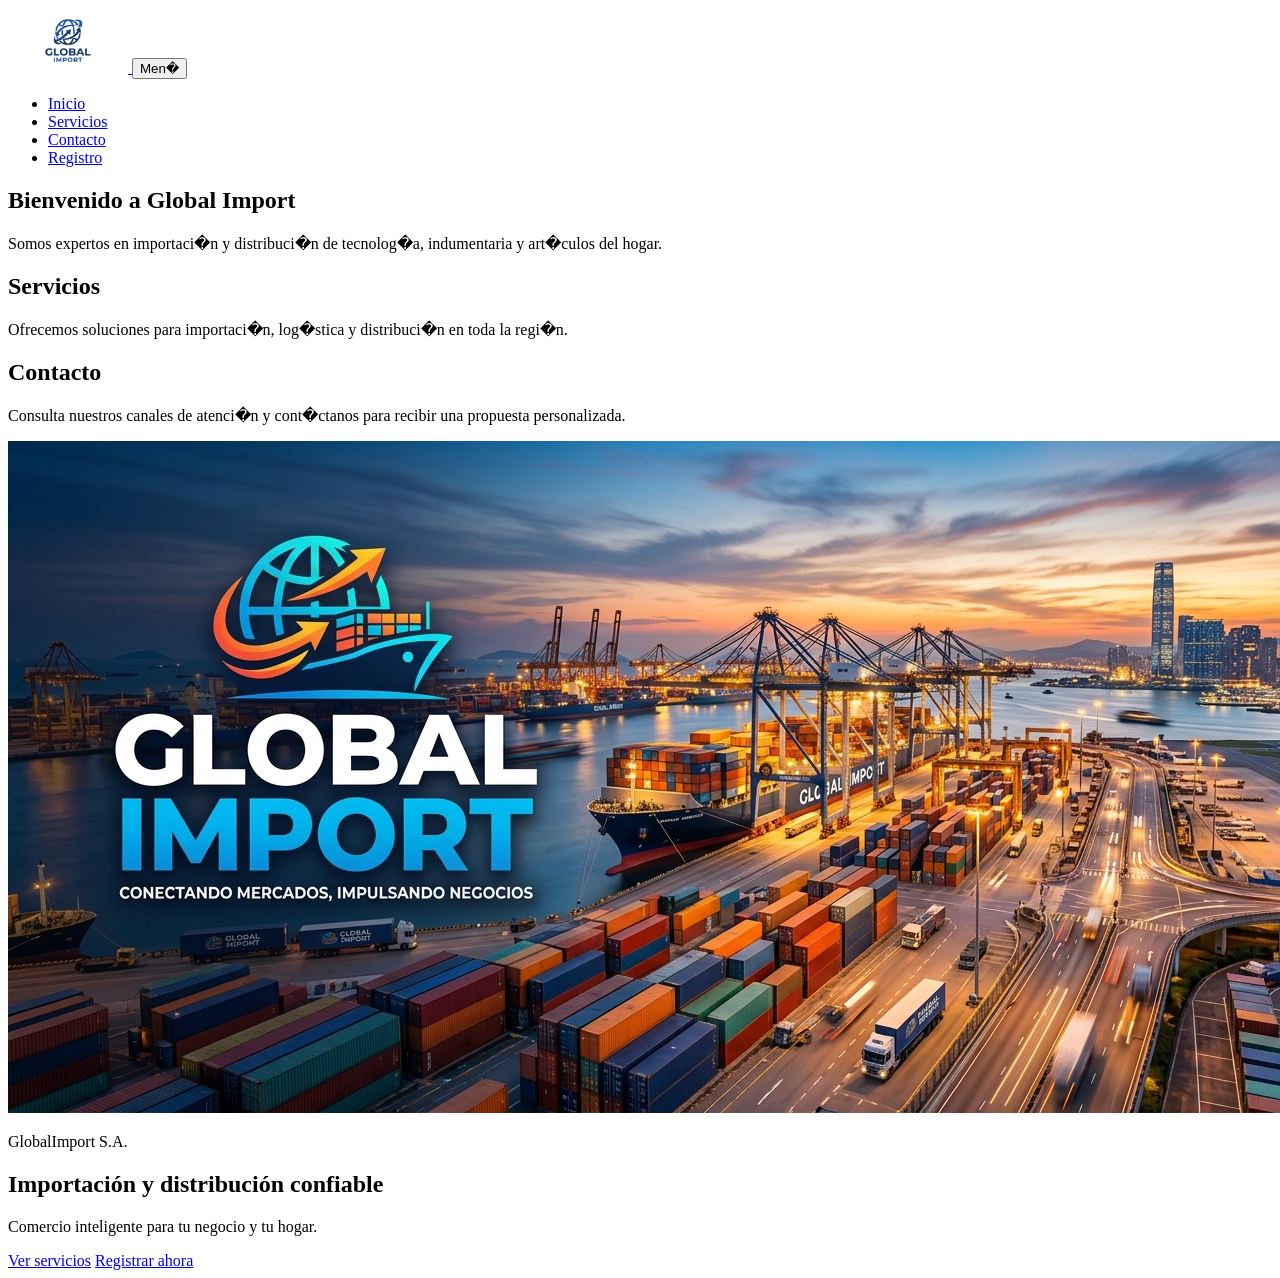
==== index.html @ 2d8e8afb "ET.1-Navbar y seccion hero" ====
<!DOCTYPE html>
<html lang="es">
<head>
  <meta charset="UTF-8">
  <meta name="viewport" content="width=device-width, initial-scale=1.0">
  <title>Global Import</title>
</head>
<body>
  <header>
    <nav class="navbar" aria-label="Navegaci�n principal">
      <a href="index.html" class="brand">
        <img src="assets/images/logo.png" alt="Logo Global Import" width="120" />
      </a>
      <button class="nav-toggle" type="button" aria-controls="main-navigation" aria-expanded="false">
        Men�
      </button>
      <ul id="main-navigation" class="nav-links">
        <li><a href="index.html">Inicio</a></li>
        <li><a href="#servicios">Servicios</a></li>
        <li><a href="#contacto">Contacto</a></li>
        <li><a href="registro.html">Registro</a></li>
      </ul>
    </nav>
  </header>

  <main>
    <section id="inicio">
      <h1>Bienvenido a Global Import</h1>
      <p>Somos expertos en importaci�n y distribuci�n de tecnolog�a, indumentaria y art�culos del hogar.</p>
    </section>

    <section id="servicios">
      <h2>Servicios</h2>
      <p>Ofrecemos soluciones para importaci�n, log�stica y distribuci�n en toda la regi�n.</p>
    </section>

    <section id="contacto">
      <h2>Contacto</h2>
      <p>Consulta nuestros canales de atenci�n y cont�ctanos para recibir una propuesta personalizada.</p>
    </section>
  </main>
    <section id="hero" class="hero">
      <img src="assets/images/banner global import.png" alt="Banner de Global Import" />
      <div class="hero-content">
        <p>GlobalImport S.A.</p>
        <h1>Importación y distribución confiable</h1>
        <p>Comercio inteligente para tu negocio y tu hogar.</p>
        <div class="hero-actions">
          <a href="#servicios">Ver servicios</a>
          <a href="registro.html">Registrar ahora</a>
        </div>
      </div>
    </section>

  <script>
    const toggleButton = document.querySelector('.nav-toggle');
    const navigation = document.getElementById('main-navigation');

    if (toggleButton && navigation) {
      toggleButton.addEventListener('click', () => {
        const expanded = toggleButton.getAttribute('aria-expanded') === 'true';
        toggleButton.setAttribute('aria-expanded', String(!expanded));
        navigation.classList.toggle('open');
      });
    }
  </script>
</body>
</html>
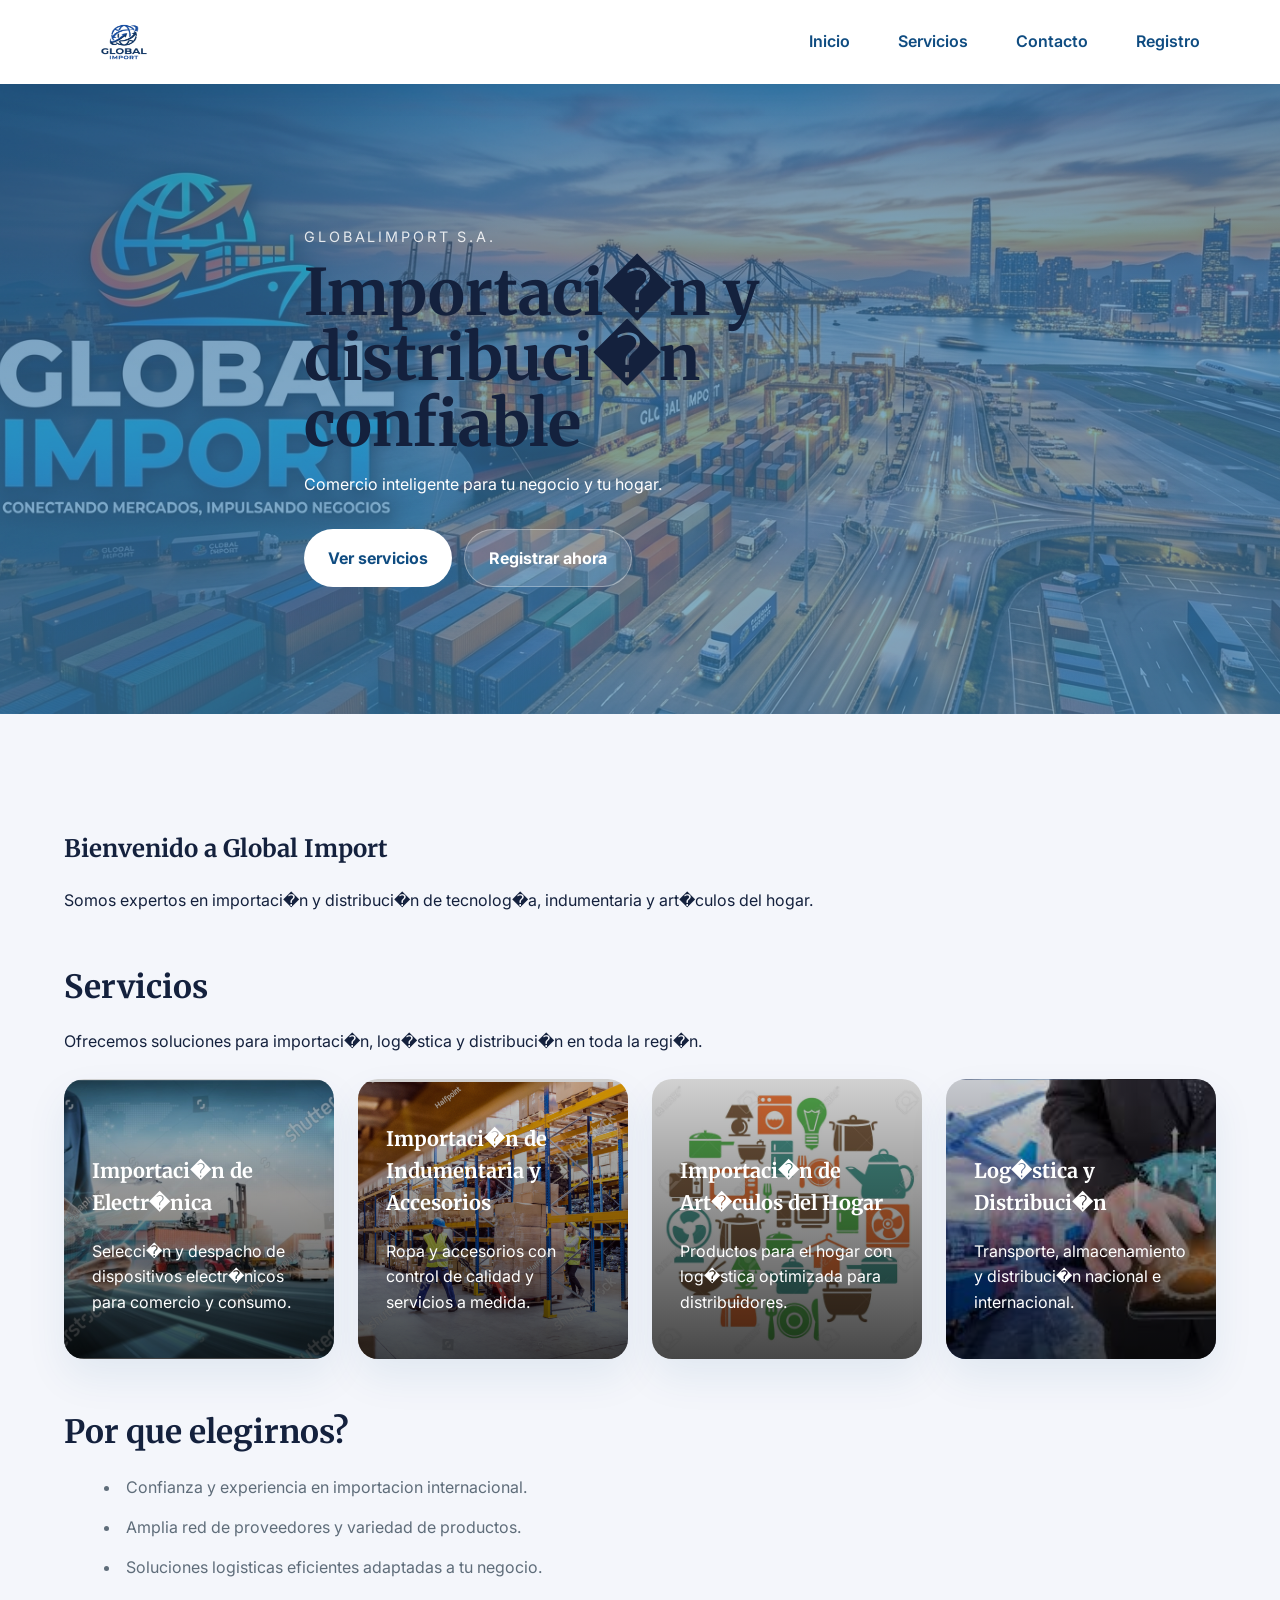
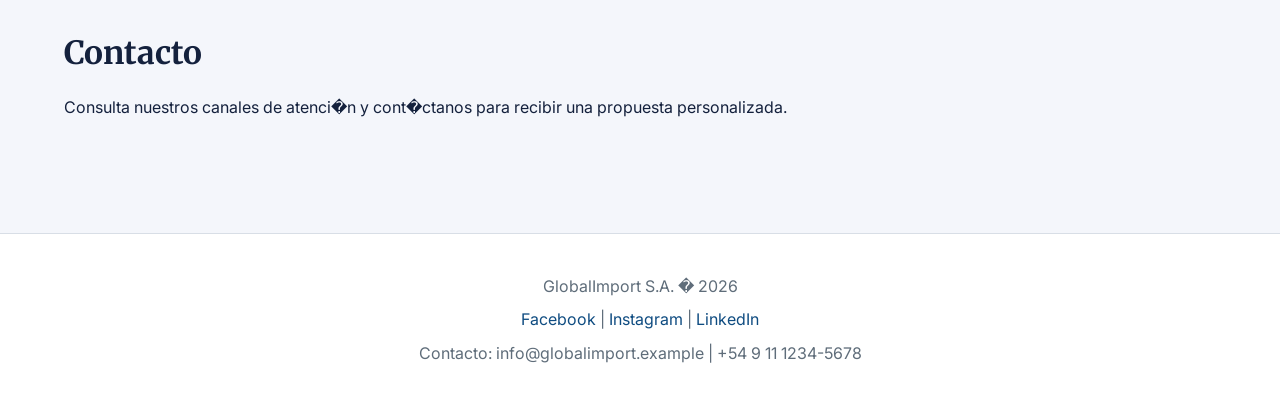
==== commit 0dabfdf3: "ET.1-SEGUNDA MITAD Y ESTILOS" ====
--- a/index.html
+++ b/index.html
@@ -4,6 +4,10 @@
   <meta charset="UTF-8">
   <meta name="viewport" content="width=device-width, initial-scale=1.0">
   <title>Global Import</title>
+  <link rel="preconnect" href="https://fonts.googleapis.com">
+  <link rel="preconnect" href="https://fonts.gstatic.com" crossorigin>
+  <link href="https://fonts.googleapis.com/css2?family=Inter:wght@400;500;600;700&family=Merriweather:wght@400;700&display=swap" rel="stylesheet">
+  <link rel="stylesheet" href="style.css">
 </head>
 <body>
   <header>
@@ -23,6 +27,19 @@
     </nav>
   </header>
 
+  <section id="hero" class="hero">
+    <img src="assets/images/banner global import.png" alt="Banner de Global Import" />
+    <div class="hero-content">
+      <p>GlobalImport S.A.</p>
+      <h1>Importaci�n y distribuci�n confiable</h1>
+      <p>Comercio inteligente para tu negocio y tu hogar.</p>
+      <div class="hero-actions">
+        <a href="#servicios">Ver servicios</a>
+        <a href="registro.html">Registrar ahora</a>
+      </div>
+    </div>
+  </section>
+
   <main>
     <section id="inicio">
       <h1>Bienvenido a Global Import</h1>
@@ -32,6 +49,44 @@
     <section id="servicios">
       <h2>Servicios</h2>
       <p>Ofrecemos soluciones para importaci�n, log�stica y distribuci�n en toda la regi�n.</p>
+            <div class="services-grid" role="list">
+        <article class="service-card service-electronica" role="listitem">
+          <div class="service-card-content">
+            <h3>Importaci�n de Electr�nica</h3>
+            <p>Selecci�n y despacho de dispositivos electr�nicos para comercio y consumo.</p>
+          </div>
+        </article>
+
+        <article class="service-card service-indumentaria" role="listitem">
+          <div class="service-card-content">
+            <h3>Importaci�n de Indumentaria y Accesorios</h3>
+            <p>Ropa y accesorios con control de calidad y servicios a medida.</p>
+          </div>
+        </article>
+
+        <article class="service-card service-hogar" role="listitem">
+          <div class="service-card-content">
+            <h3>Importaci�n de Art�culos del Hogar</h3>
+            <p>Productos para el hogar con log�stica optimizada para distribuidores.</p>
+          </div>
+        </article>
+
+        <article class="service-card service-logistica" role="listitem">
+          <div class="service-card-content">
+            <h3>Log�stica y Distribuci�n</h3>
+            <p>Transporte, almacenamiento y distribuci�n nacional e internacional.</p>
+          </div>
+        </article>
+      </div>
+    </section>
+
+    <section id="por-que-elegirnos">
+      <h2>Por que elegirnos?</h2>
+      <ul>
+        <li>Confianza y experiencia en importacion internacional.</li>
+        <li>Amplia red de proveedores y variedad de productos.</li>
+        <li>Soluciones logisticas eficientes adaptadas a tu negocio.</li>
+      </ul>
     </section>
 
     <section id="contacto">
@@ -39,18 +94,16 @@
       <p>Consulta nuestros canales de atenci�n y cont�ctanos para recibir una propuesta personalizada.</p>
     </section>
   </main>
-    <section id="hero" class="hero">
-      <img src="assets/images/banner global import.png" alt="Banner de Global Import" />
-      <div class="hero-content">
-        <p>GlobalImport S.A.</p>
-        <h1>Importación y distribución confiable</h1>
-        <p>Comercio inteligente para tu negocio y tu hogar.</p>
-        <div class="hero-actions">
-          <a href="#servicios">Ver servicios</a>
-          <a href="registro.html">Registrar ahora</a>
-        </div>
-      </div>
-    </section>
+
+  <footer>
+    <p>GlobalImport S.A. � 2026</p>
+    <p>
+      <a href="#" aria-label="Facebook">Facebook</a> |
+      <a href="#" aria-label="Instagram">Instagram</a> |
+      <a href="#" aria-label="LinkedIn">LinkedIn</a>
+    </p>
+    <p>Contacto: info@globalimport.example | +54 9 11 1234-5678</p>
+  </footer>
 
   <script>
     const toggleButton = document.querySelector('.nav-toggle');
@@ -66,3 +119,6 @@
   </script>
 </body>
 </html>
+
+
+
--- a/style.css
+++ b/style.css
@@ -0,0 +1,356 @@
+:root {
+  --bg: #f4f6fb;
+  --surface: #ffffff;
+  --primary: #0f4c81;
+  --secondary: #0b6aa8;
+  --text: #14213d;
+  --muted: #5f6d7a;
+  --border: #d8dee6;
+  --shadow: 0 18px 40px rgba(15, 76, 129, 0.08);
+}
+
+* {
+  box-sizing: border-box;
+}
+
+html {
+  scroll-behavior: smooth;
+}
+
+body {
+  margin: 0;
+  font-family: 'Inter', sans-serif;
+  background: var(--bg);
+  color: var(--text);
+  line-height: 1.6;
+}
+
+img {
+  max-width: 100%;
+  display: block;
+}
+
+a {
+  color: var(--primary);
+  text-decoration: none;
+}
+
+a:hover {
+  text-decoration: underline;
+}
+
+header {
+  position: sticky;
+  top: 0;
+  background: #ffffff;
+  z-index: 10;
+  box-shadow: 0 10px 30px rgba(0, 0, 0, 0.06);
+}
+
+.navbar {
+  max-width: 1200px;
+  margin: 0 auto;
+  display: flex;
+  align-items: center;
+  justify-content: space-between;
+  gap: 1rem;
+  padding: 1rem 1.5rem;
+}
+
+.brand img {
+  max-height: 52px;
+}
+
+.nav-links {
+  display: flex;
+  gap: 1rem;
+  align-items: center;
+  list-style: none;
+  margin: 0;
+  padding: 0;
+}
+
+.nav-links a {
+  padding: 0.75rem 1rem;
+  border-radius: 999px;
+  font-weight: 600;
+}
+
+.nav-links a:hover {
+  background: rgba(15, 76, 129, 0.08);
+}
+
+.nav-toggle {
+  display: none;
+  border: 1px solid var(--border);
+  background: #fff;
+  border-radius: 999px;
+  padding: 0.75rem 1rem;
+  color: var(--text);
+  font-weight: 600;
+  cursor: pointer;
+}
+
+.hero {
+  position: relative;
+  overflow: hidden;
+  min-height: 70vh;
+  display: grid;
+  align-items: center;
+  background: linear-gradient(180deg, rgba(15, 76, 129, 0.84), rgba(11, 106, 168, 0.76));
+}
+
+.hero img {
+  position: absolute;
+  inset: 0;
+  width: 100%;
+  height: 100%;
+  object-fit: cover;
+  opacity: 0.35;
+}
+
+.hero-content {
+  position: relative;
+  max-width: 720px;
+  margin: 0 auto;
+  padding: 4rem 1.5rem;
+  color: #ffffff;
+}
+
+.hero-content p:first-child {
+  margin-bottom: 0.75rem;
+  letter-spacing: 0.2em;
+  text-transform: uppercase;
+  opacity: 0.85;
+  font-size: 0.9rem;
+}
+
+.hero-content h1 {
+  margin: 0;
+  font-family: 'Merriweather', serif;
+  font-size: clamp(2.5rem, 5vw, 4.2rem);
+  line-height: 1.02;
+}
+
+.hero-content p:last-child {
+  max-width: 36rem;
+  margin: 1.2rem 0 0;
+}
+
+.hero-actions {
+  display: flex;
+  flex-wrap: wrap;
+  gap: 0.75rem;
+  margin-top: 2rem;
+}
+
+.hero-actions a {
+  display: inline-flex;
+  align-items: center;
+  justify-content: center;
+  padding: 0.95rem 1.5rem;
+  border-radius: 999px;
+  font-weight: 700;
+}
+
+.hero-actions a:first-child {
+  background: #ffffff;
+  color: var(--primary);
+}
+
+.hero-actions a:last-child {
+  background: rgba(255, 255, 255, 0.16);
+  border: 1px solid rgba(255, 255, 255, 0.32);
+  color: #ffffff;
+}
+
+main {
+  max-width: 1200px;
+  margin: 0 auto;
+  padding: 3rem 1.5rem 4rem;
+}
+
+section {
+  margin-bottom: 3rem;
+}
+
+h1,
+h2,
+h3 {
+  font-family: 'Merriweather', serif;
+  color: var(--text);
+}
+
+h2 {
+  font-size: 2rem;
+  margin-bottom: 1rem;
+}
+
+h3 {
+  margin-top: 1rem;
+  font-size: 1.25rem;
+}
+
+.services-grid {
+  display: grid;
+  grid-template-columns: repeat(auto-fit, minmax(240px, 1fr));
+  gap: 1.5rem;
+  margin-top: 1.5rem;
+}
+
+.service-card {
+  position: relative;
+  min-height: 280px;
+  border-radius: 1.25rem;
+  overflow: hidden;
+  padding: 1.75rem;
+  box-shadow: var(--shadow);
+  transition: transform 0.25s ease, box-shadow 0.25s ease;
+  display: flex;
+  align-items: flex-end;
+  background-size: cover;
+  background-position: center;
+  color: #ffffff;
+}
+
+.service-card::before {
+  content: '';
+  position: absolute;
+  inset: 0;
+  background: linear-gradient(180deg, rgba(0, 0, 0, 0.18), rgba(0, 0, 0, 0.72));
+}
+
+.service-card:hover {
+  transform: translateY(-5px);
+  box-shadow: 0 24px 52px rgba(15, 76, 129, 0.18);
+}
+
+.service-card-content {
+  position: relative;
+  z-index: 1;
+}
+
+.service-card h3,
+.service-card p {
+  color: #ffffff;
+}
+
+.service-electronica {
+  background-image: url('assets/images/importacion electronica.png');
+}
+
+.service-indumentaria {
+  background-image: url('assets/images/importacion de indumentaria y accesorios.png');
+}
+
+.service-hogar {
+  background-image: url('assets/images/importacion de articulos del hogar.webp');
+}
+
+.service-logistica {
+  background-image: url('assets/images/logistica y distribucion.jpg');
+}
+
+#por-que-elegirnos ul {
+  list-style: disc inside;
+  color: var(--muted);
+}
+
+#por-que-elegirnos li {
+  margin-bottom: 0.9rem;
+}
+
+footer {
+  background: var(--surface);
+  border-top: 1px solid var(--border);
+  padding: 2rem 1.5rem;
+  text-align: center;
+  color: var(--muted);
+}
+
+footer p {
+  margin: 0.5rem 0;
+}
+
+form {
+  display: grid;
+  gap: 1rem;
+  max-width: 680px;
+  margin-top: 1.5rem;
+}
+
+label {
+  font-weight: 600;
+}
+
+input,
+textarea {
+  width: 100%;
+  padding: 0.95rem 1rem;
+  border: 1px solid var(--border);
+  border-radius: 0.85rem;
+  font: inherit;
+  background: #fdfdfd;
+}
+
+button[type="submit"] {
+  border: none;
+  background: var(--primary);
+  color: #ffffff;
+  padding: 0.95rem 1.5rem;
+  border-radius: 999px;
+  font-weight: 700;
+  cursor: pointer;
+  width: max-content;
+}
+
+button[type="submit"]:hover {
+  background: var(--secondary);
+}
+
+@media (max-width: 900px) {
+  .navbar {
+    flex-wrap: wrap;
+    padding: 1rem;
+  }
+}
+
+@media (max-width: 768px) {
+  .nav-toggle {
+    display: inline-flex;
+  }
+
+  .nav-links {
+    width: 100%;
+    flex-direction: column;
+    display: none;
+    background: #ffffff;
+    margin-top: 0.75rem;
+    border-radius: 1rem;
+    padding: 1rem;
+  }
+
+  .nav-links.open {
+    display: flex;
+  }
+
+  .nav-links li {
+    width: 100%;
+  }
+
+  .nav-links a {
+    width: 100%;
+  }
+
+  .hero {
+    min-height: 60vh;
+  }
+
+  .hero-content {
+    padding: 3rem 1.2rem;
+  }
+
+  main {
+    padding: 2rem 1rem 3rem;
+  }
+}
